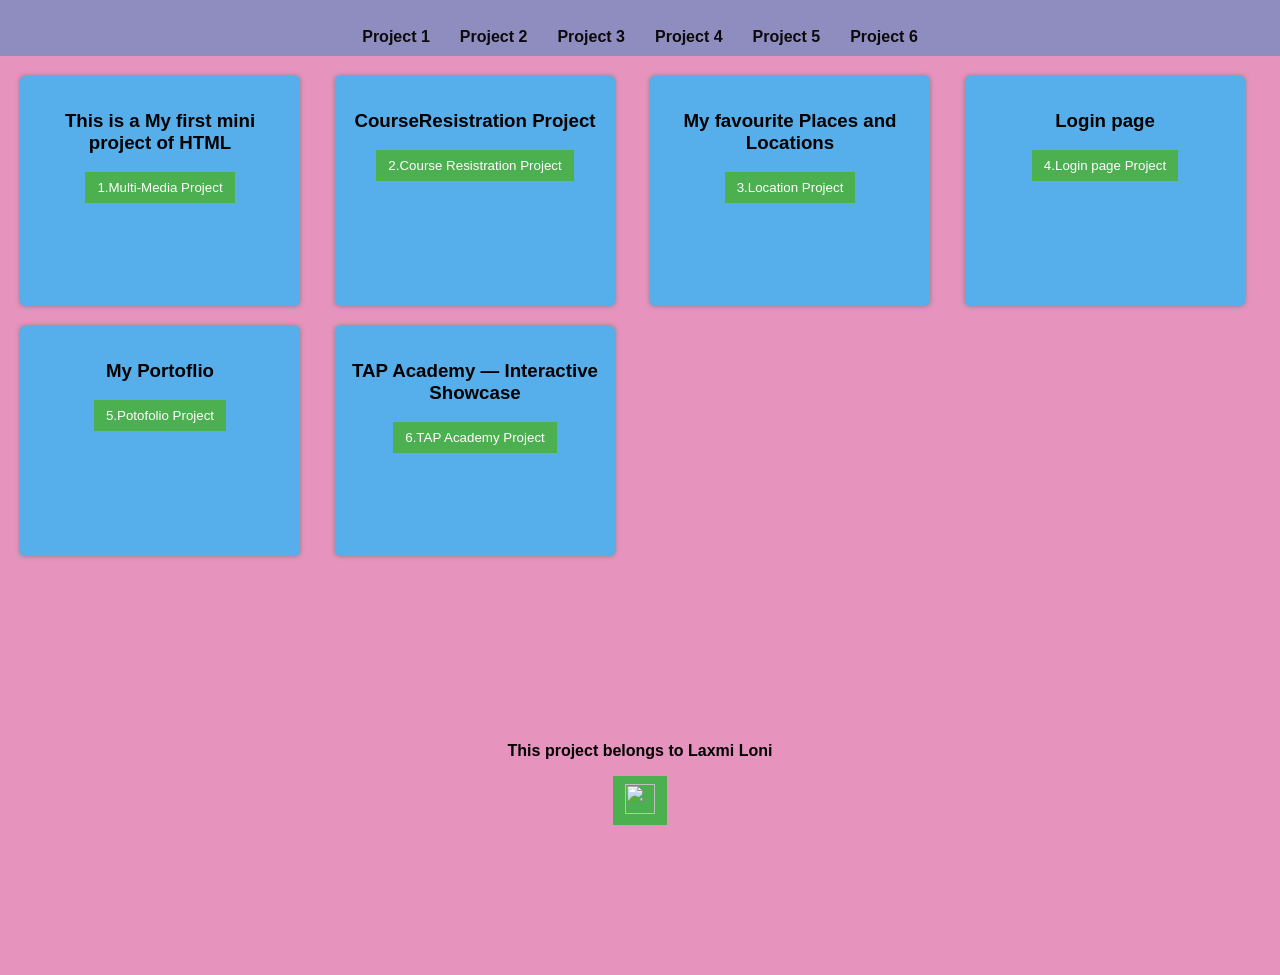
==== index.html @ 6b590691 "Move all project files to root for GitHub Pages" ====
<!doctype html>
<html lang="en">
  <head>
    <meta charset="UTF-8" />
    <meta name="viewport" content="width=device-width, initial-scale=1.0" />
    <title>My Projects</title>
    <link rel="stylesheet" href="./indexprojectstyles.css" />
  </head>
  <body>
    <!-- Updated using VS Code -->

    <header>
      <img src="" alt="" />
      <nav>
        <ul>
          <li><a href="#project1">Project 1</a></li>
          <li><a href="#project2">Project 2</a></li>
          <li><a href="#project3">Project 3</a></li>
          <li><a href="#project4">Project 4</a></li>
          <li><a href="#project5">Project 5</a></li>
          <li><a href="#project6">Project 6</a></li>
        </ul>
      </nav>
    </header>
    <main>
      <section>
        <!-- Project 1 -->
        <div id="project1">
          <h3>This is a My first mini project of HTML</h3>
          <button>
            <a href="./Project1.html" target="_blank">1.Multi-Media Project</a>
          </button>
        </div>

        <!-- Project 2  -->
        <div id="project2">
          <h3>CourseResistration Project</h3>

          <button>
            <a href="./Project2.html" target="_blank"
              >2.Course Resistration Project</a
            >
          </button>
        </div>

        <!-- Project 3 -->
        <div id="project3">
          <h3>My favourite Places and Locations</h3>
          <button>
            <a href="./Project3.html" target="_blank">3.Location Project</a>
          </button>
        </div>

        <!-- Project 4 -->
        <div id="project4">
          <h3>Login page</h3>
          <button>
            <a href="./Project4.html" target="_blank">4.Login page Project</a>
          </button>
        </div>

        <!-- Project 5 -->
        <div id="project5">
          <h3>My Portoflio</h3>
          <button>
            <a href="./Project5.html" target="_blank">5.Potofolio Project</a>
          </button>
        </div>
        <!-- Project 6 -->
        <div id="project6">
          <h3>TAP Academy — Interactive Showcase</h3>
          <button>
            <a href="./Project6.html" target="_blank">6.TAP Academy Project</a>
          </button>
        </div>
      </section>
    </main>
    <footer>
      <p><b>This project belongs to Laxmi Loni </b></p>
      <button>
        <a href="#">
          <img
            src="https://cdn-icons-png.flaticon.com/128/17395/17395853.png"
            alt=""
            height="30px"
            width="30px"
          />
        </a>
      </button>
    </footer>
  </body>
</html>
---- indexprojectstyles.css ----
header {
  background-color: yellowgreen;
  color: rgb(76, 154, 223);
  text-align: center;
}
ul {
  text-align: center;
}
body {
  margin: 0;
  font-family: Arial, sans-serif;
  background-color: rgba(206, 40, 126, 0.5);
}

/* Header */
header {
  background-color: rgba(58, 133, 194, 0.5);
  padding: 10px;
}

nav ul {
  list-style: none;
  display: flex;
  justify-content: center;
  padding: 0;
  margin: 0;
}

nav ul li {
  margin: 0 15px;
}

nav ul li a {
  color: rgb(12, 11, 12);
  text-decoration: none;
  font-weight: bold;
}

/* Main Section */
section {
  padding: 20px;
  display: grid;
  grid-template-columns: repeat(auto-fit, minmax(250px, 1fr));
  gap: 20px;
}

/* Project Boxes */
section div {
  background-color: rgb(86, 175, 235);
  padding: 15px;
  text-align: center;
  border-radius: 5px;
  box-shadow: 0 0 5px gray;
  width: 250px;
  height: 200px;
}

/* Buttons */
button {
  padding: 8px 12px;
  background-color: #4caf50;
  border: none;
}

button a {
  color: white;
  text-decoration: none;
}

/* Footer */
footer {
  text-align: center;
  padding: 150px;
}
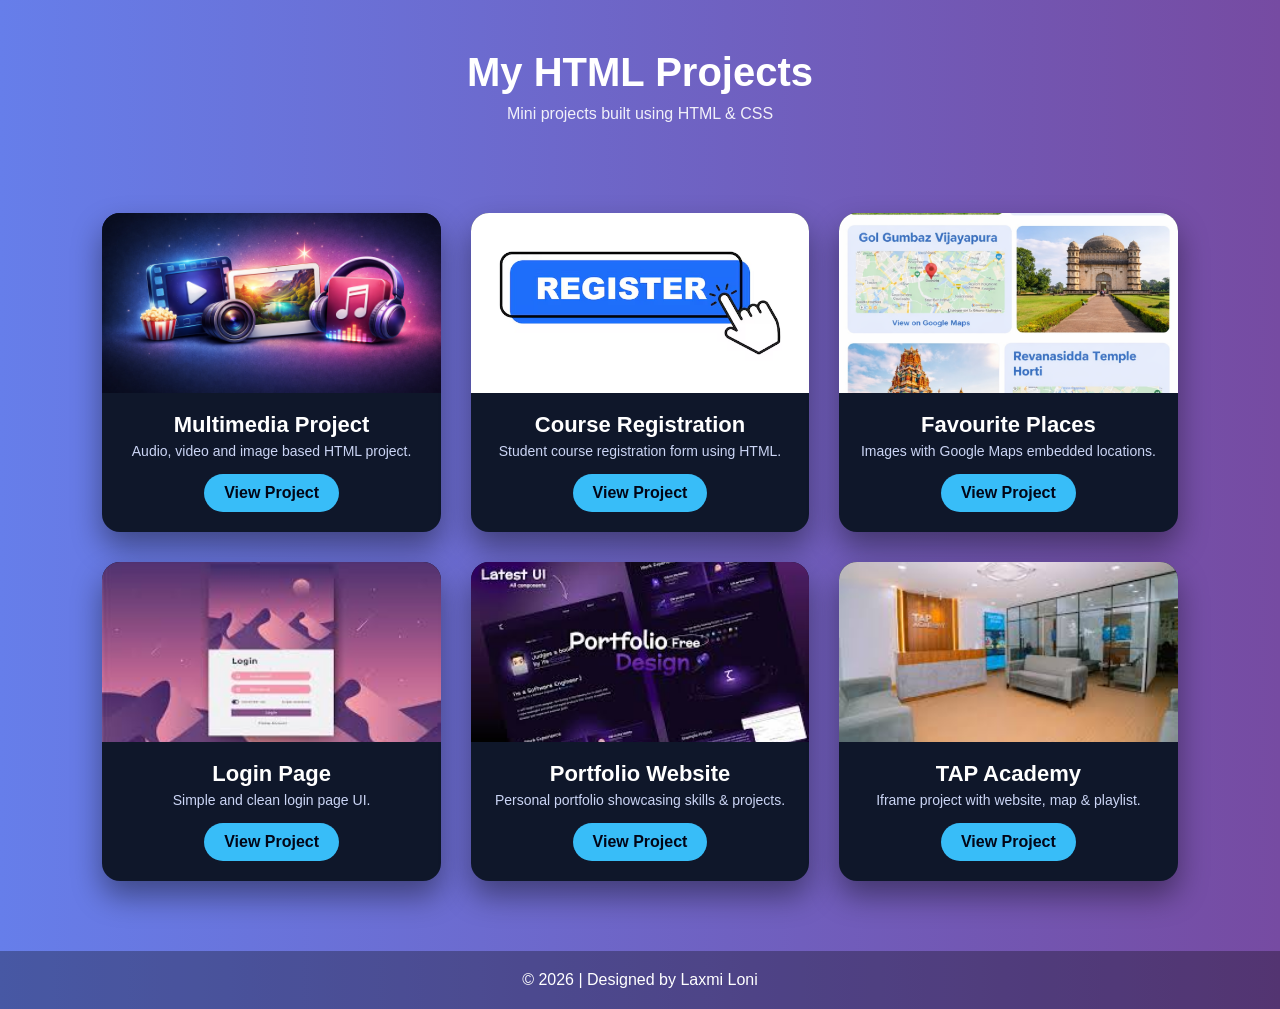
==== commit 3b7bd536: "first commit" ====
--- a/index.html
+++ b/index.html
@@ -6,87 +6,62 @@
     <title>My Projects</title>
     <link rel="stylesheet" href="./indexprojectstyles.css" />
   </head>
+
   <body>
-    <!-- Updated using VS Code -->
+    <!-- HEADER -->
+    <header class="header">
+      <h1>My HTML Projects</h1>
+      <p>Mini projects built using HTML & CSS</p>
+    </header>
 
-    <header>
-      <img src="" alt="" />
-      <nav>
-        <ul>
-          <li><a href="#project1">Project 1</a></li>
-          <li><a href="#project2">Project 2</a></li>
-          <li><a href="#project3">Project 3</a></li>
-          <li><a href="#project4">Project 4</a></li>
-          <li><a href="#project5">Project 5</a></li>
-          <li><a href="#project6">Project 6</a></li>
-        </ul>
-      </nav>
-    </header>
-    <main>
-      <section>
-        <!-- Project 1 -->
-        <div id="project1">
-          <h3>This is a My first mini project of HTML</h3>
-          <button>
-            <a href="./Project1.html" target="_blank">1.Multi-Media Project</a>
-          </button>
-        </div>
+    <!-- PROJECT CARDS -->
+    <main class="projects">
+      <div class="card">
+        <img src="./assets/image/multi.png" alt="Multimedia Project" />
+        <h3>Multimedia Project</h3>
+        <p>Audio, video and image based HTML project.</p>
+        <a href="./Project1.html" target="_blank">View Project</a>
+      </div>
 
-        <!-- Project 2  -->
-        <div id="project2">
-          <h3>CourseResistration Project</h3>
+      <div class="card">
+        <img src="./assets/image/registration.avif" alt="Course Registration" />
+        <h3>Course Registration</h3>
+        <p>Student course registration form using HTML.</p>
+        <a href="./Project2.html" target="_blank">View Project</a>
+      </div>
 
-          <button>
-            <a href="./Project2.html" target="_blank"
-              >2.Course Resistration Project</a
-            >
-          </button>
-        </div>
+      <div class="card">
+        <img src="./assets/image/Location.png" alt="Location Project" />
+        <h3>Favourite Places</h3>
+        <p>Images with Google Maps embedded locations.</p>
+        <a href="./Project3.html" target="_blank">View Project</a>
+      </div>
 
-        <!-- Project 3 -->
-        <div id="project3">
-          <h3>My favourite Places and Locations</h3>
-          <button>
-            <a href="./Project3.html" target="_blank">3.Location Project</a>
-          </button>
-        </div>
+      <div class="card">
+        <img src="./assets/image/login.jpg" alt="Login Page" />
+        <h3>Login Page</h3>
+        <p>Simple and clean login page UI.</p>
+        <a href="./Project4.html" target="_blank">View Project</a>
+      </div>
 
-        <!-- Project 4 -->
-        <div id="project4">
-          <h3>Login page</h3>
-          <button>
-            <a href="./Project4.html" target="_blank">4.Login page Project</a>
-          </button>
-        </div>
+      <div class="card">
+        <img src="./assets/image/porto.jpg" alt="Portfolio" />
+        <h3>Portfolio Website</h3>
+        <p>Personal portfolio showcasing skills & projects.</p>
+        <a href="./Project5.html" target="_blank">View Project</a>
+      </div>
 
-        <!-- Project 5 -->
-        <div id="project5">
-          <h3>My Portoflio</h3>
-          <button>
-            <a href="./Project5.html" target="_blank">5.Potofolio Project</a>
-          </button>
-        </div>
-        <!-- Project 6 -->
-        <div id="project6">
-          <h3>TAP Academy — Interactive Showcase</h3>
-          <button>
-            <a href="./Project6.html" target="_blank">6.TAP Academy Project</a>
-          </button>
-        </div>
-      </section>
+      <div class="card">
+        <img src="./assets/image/tap.jpg" alt="TAP Academy" />
+        <h3>TAP Academy</h3>
+        <p>Iframe project with website, map & playlist.</p>
+        <a href="./Project6.html" target="_blank">View Project</a>
+      </div>
     </main>
+
+    <!-- FOOTER -->
     <footer>
-      <p><b>This project belongs to Laxmi Loni </b></p>
-      <button>
-        <a href="#">
-          <img
-            src="https://cdn-icons-png.flaticon.com/128/17395/17395853.png"
-            alt=""
-            height="30px"
-            width="30px"
-          />
-        </a>
-      </button>
+      <p>© 2026 | Designed by Laxmi Loni</p>
     </footer>
   </body>
 </html>
--- a/indexprojectstyles.css
+++ b/indexprojectstyles.css
@@ -1,74 +1,101 @@
-header {
-  background-color: yellowgreen;
-  color: rgb(76, 154, 223);
+/* RESET */
+* {
+  margin: 0;
+  padding: 0;
+  box-sizing: border-box;
+  font-family: "Poppins", Arial, sans-serif;
+}
+
+/* BODY */
+body {
+  background: linear-gradient(to right, #667eea, #764ba2);
+  color: white;
+}
+
+/* HEADER */
+.header {
+  text-align: center;
+  padding: 50px 20px;
+}
+
+.header h1 {
+  font-size: 40px;
+  margin-bottom: 10px;
+}
+
+.header p {
+  opacity: 0.9;
+}
+
+/* PROJECT GRID */
+.projects {
+  display: grid;
+  grid-template-columns: repeat(auto-fit, minmax(260px, 1fr));
+  gap: 30px;
+  padding: 40px 8%;
+}
+
+/* CARD */
+.card {
+  background: #0f172a;
+  border-radius: 18px;
+  overflow: hidden;
+  box-shadow: 0 15px 30px rgba(0, 0, 0, 0.4);
+  transition: 0.4s;
   text-align: center;
 }
-ul {
-  text-align: center;
-}
-body {
-  margin: 0;
-  font-family: Arial, sans-serif;
-  background-color: rgba(206, 40, 126, 0.5);
+
+.card:hover {
+  transform: translateY(-12px);
 }
 
-/* Header */
-header {
-  background-color: rgba(58, 133, 194, 0.5);
-  padding: 10px;
+/* IMAGE */
+.card img {
+  width: 100%;
+  height: 180px;
+  object-fit: cover;
 }
 
-nav ul {
-  list-style: none;
-  display: flex;
-  justify-content: center;
-  padding: 0;
-  margin: 0;
+/* CONTENT */
+.card h3 {
+  margin: 15px 0 5px;
+  font-size: 22px;
 }
 
-nav ul li {
-  margin: 0 15px;
+.card p {
+  font-size: 14px;
+  padding: 0 15px;
+  color: #cbd5f5;
 }
 
-nav ul li a {
-  color: rgb(12, 11, 12);
+/* BUTTON */
+.card a {
+  display: inline-block;
+  margin: 15px 0 20px;
+  padding: 10px 20px;
+  background: #38bdf8;
+  color: #020617;
   text-decoration: none;
+  border-radius: 25px;
   font-weight: bold;
+  transition: 0.3s;
 }
 
-/* Main Section */
-section {
-  padding: 20px;
-  display: grid;
-  grid-template-columns: repeat(auto-fit, minmax(250px, 1fr));
-  gap: 20px;
+.card a:hover {
+  background: #0ea5e9;
 }
 
-/* Project Boxes */
-section div {
-  background-color: rgb(86, 175, 235);
-  padding: 15px;
+/* FOOTER */
+footer {
   text-align: center;
-  border-radius: 5px;
-  box-shadow: 0 0 5px gray;
-  width: 250px;
-  height: 200px;
+  padding: 20px;
+  background: rgba(0, 0, 0, 0.3);
+  margin-top: 30px;
 }
 
-/* Buttons */
-button {
-  padding: 8px 12px;
-  background-color: #4caf50;
-  border: none;
+/* RESPONSIVE */
+@media (max-width: 600px) {
+  .header h1 {
+    font-size: 30px;
+  }
 }
-
-button a {
-  color: white;
-  text-decoration: none;
-}
-
-/* Footer */
-footer {
-  text-align: center;
-  padding: 150px;
-}
